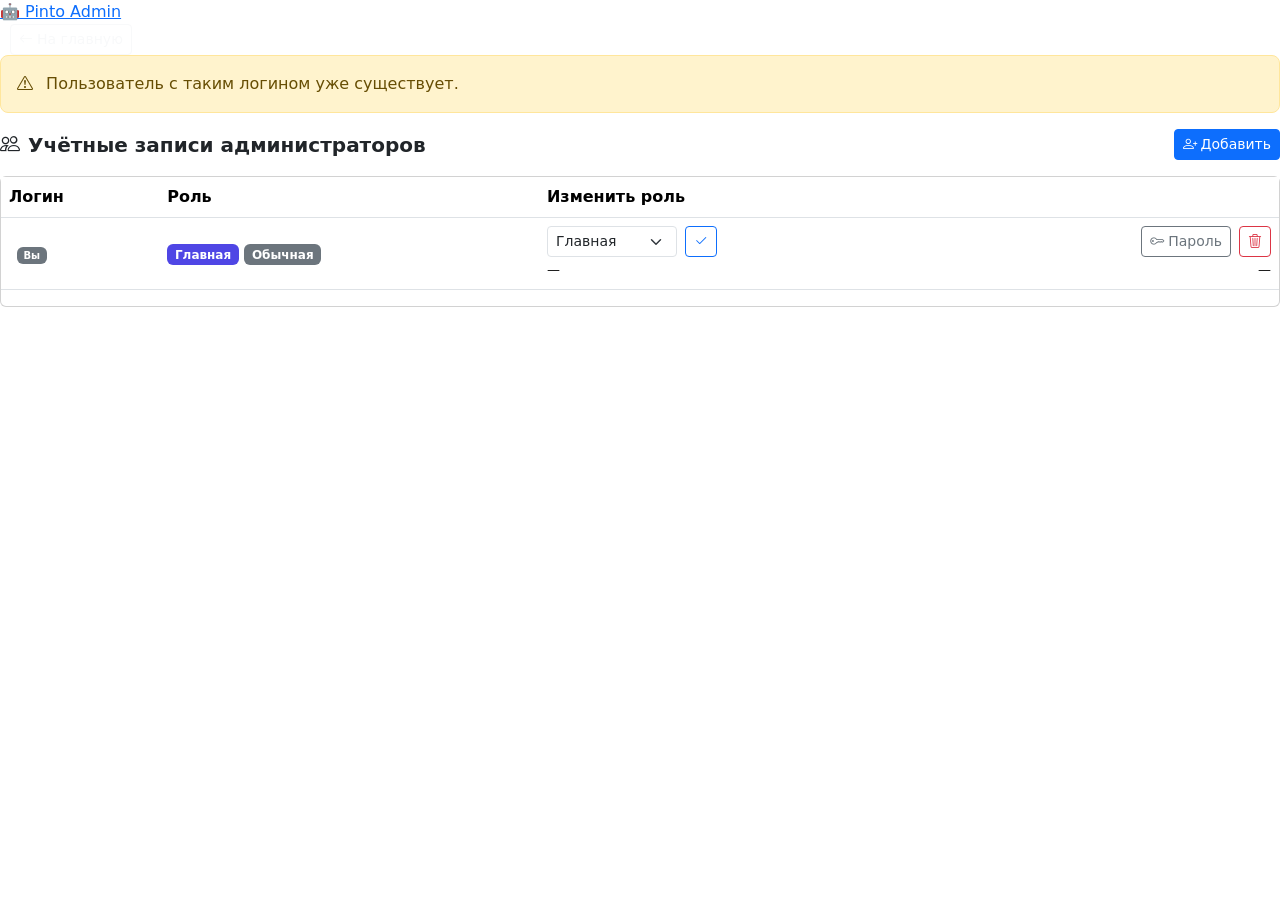
==== src/main/resources/templates/accounts.html @ 7c09c018 "start commit" ====
<!DOCTYPE html>
<html lang="ru"
      xmlns:th="http://www.thymeleaf.org"
      xmlns:sec="http://www.thymeleaf.org/extras/spring-security">
<head>
    <meta charset="UTF-8">
    <meta name="viewport" content="width=device-width, initial-scale=1.0">
    <title>Учётные записи — Pinto Admin</title>
    <link rel="stylesheet" href="https://cdn.jsdelivr.net/npm/bootstrap@5.3.2/dist/css/bootstrap.min.css">
    <link rel="stylesheet" href="https://cdn.jsdelivr.net/npm/bootstrap-icons@1.11.3/font/bootstrap-icons.css">
    <link rel="stylesheet" th:href="@{/public/css/style.css}">
</head>
<body>

<nav class="app-nav">
    <a href="/" class="app-nav-brand">
        <span class="icon">🤖</span>
        Pinto Admin
    </a>
    <div style="display:flex;align-items:center;gap:10px;">
        <span style="color:rgba(255,255,255,.5);font-size:13px;" sec:authentication="name"></span>
        <a th:href="@{/}" class="btn btn-outline-light btn-sm">
            <i class="bi bi-arrow-left me-1"></i>На главную
        </a>
    </div>
</nav>

<div class="page">

    <!-- Error banner -->
    <div th:if="${param.error != null}" class="alert alert-warning mb-3" style="border-radius:8px;">
        <i class="bi bi-exclamation-triangle me-2"></i>
        <span th:if="${param.error[0] == 'exists'}">Пользователь с таким логином уже существует.</span>
    </div>

    <div class="d-flex justify-content-between align-items-center mb-3">
        <h5 class="mb-0" style="font-weight:700;">
            <i class="bi bi-people me-2"></i>Учётные записи администраторов
        </h5>
        <button class="btn btn-primary btn-sm" data-bs-toggle="modal" data-bs-target="#addModal">
            <i class="bi bi-person-plus me-1"></i>Добавить
        </button>
    </div>

    <div class="card">
        <div class="table-responsive">
            <table class="table table-hover">
                <thead>
                <tr>
                    <th>Логин</th>
                    <th>Роль</th>
                    <th>Изменить роль</th>
                    <th></th>
                </tr>
                </thead>
                <tbody>
                <tr th:each="user : ${users}">
                    <td style="vertical-align:middle;">
                        <span th:text="${user.username}" style="font-weight:600;"></span>
                        <span th:if="${user.username == currentUsername}"
                              class="badge bg-secondary ms-2" style="font-size:10px;">Вы</span>
                    </td>
                    <td style="vertical-align:middle;">
                        <span th:if="${user.role.name() == 'MAIN'}"
                              class="badge"
                              style="background:#4f46e5;font-size:12px;">Главная</span>
                        <span th:if="${user.role.name() == 'REGULAR'}"
                              class="badge bg-secondary"
                              style="font-size:12px;">Обычная</span>
                    </td>
                    <!-- Role change (disabled for self) -->
                    <td style="vertical-align:middle;">
                        <form th:if="${user.username != currentUsername}"
                              th:action="@{/accounts/changerole}" method="POST"
                              class="d-flex gap-2 align-items-center">
                            <input type="hidden" name="id" th:value="${user.id}">
                            <select name="role" class="form-select form-select-sm" style="width:130px;">
                                <option value="MAIN"    th:selected="${user.role.name() == 'MAIN'}">Главная</option>
                                <option value="REGULAR" th:selected="${user.role.name() == 'REGULAR'}">Обычная</option>
                            </select>
                            <button type="submit" class="btn btn-sm btn-outline-primary">
                                <i class="bi bi-check2"></i>
                            </button>
                        </form>
                        <span th:if="${user.username == currentUsername}" style="color:var(--muted);font-size:13px;">—</span>
                    </td>
                    <!-- Actions -->
                    <td style="vertical-align:middle;text-align:right;">
                        <div th:if="${user.username != currentUsername}" class="d-flex gap-2 justify-content-end">
                            <!-- Change password -->
                            <button class="btn btn-sm btn-outline-secondary btn-pwd"
                                    th:data-user-id="${user.id}"
                                    th:data-username="${user.username}"
                                    data-bs-toggle="modal" data-bs-target="#pwdModal">
                                <i class="bi bi-key me-1"></i>Пароль
                            </button>
                            <!-- Delete -->
                            <form th:action="@{/accounts/delete}" method="POST" class="del-form">
                                <input type="hidden" name="id" th:value="${user.id}">
                                <button type="submit" class="btn btn-sm btn-outline-danger">
                                    <i class="bi bi-trash3"></i>
                                </button>
                            </form>
                        </div>
                        <span th:if="${user.username == currentUsername}" style="color:var(--muted);font-size:13px;">—</span>
                    </td>
                </tr>
                </tbody>
            </table>
        </div>
    </div>

</div>

<!-- ── Modal: Add user ─────────────────────────────────────────────────────── -->
<div class="modal fade" id="addModal" tabindex="-1">
    <div class="modal-dialog modal-dialog-centered">
        <div class="modal-content" style="border-radius:12px;border:none;">
            <form th:action="@{/accounts/create}" method="POST">
                <div class="modal-header" style="border-bottom:1px solid var(--border);">
                    <h6 class="modal-title fw-bold">
                        <i class="bi bi-person-plus me-2"></i>Новая учётная запись
                    </h6>
                    <button type="button" class="btn-close" data-bs-dismiss="modal"></button>
                </div>
                <div class="modal-body" style="display:flex;flex-direction:column;gap:14px;">
                    <div>
                        <label class="form-label">Логин</label>
                        <input type="text" name="username" class="form-control"
                               placeholder="Введите логин" required autocomplete="off">
                    </div>
                    <div>
                        <label class="form-label">Пароль</label>
                        <input type="password" name="password" class="form-control"
                               placeholder="Введите пароль" required autocomplete="new-password">
                    </div>
                    <div>
                        <label class="form-label">Роль</label>
                        <select name="role" class="form-select">
                            <option value="REGULAR">Обычная — работа с пользователями</option>
                            <option value="MAIN">Главная — полный доступ</option>
                        </select>
                    </div>
                </div>
                <div class="modal-footer" style="border-top:1px solid var(--border);">
                    <button type="button" class="btn btn-secondary btn-sm" data-bs-dismiss="modal">Отмена</button>
                    <button type="submit" class="btn btn-primary btn-sm">
                        <i class="bi bi-person-plus me-1"></i>Создать
                    </button>
                </div>
            </form>
        </div>
    </div>
</div>

<!-- ── Modal: Change password ─────────────────────────────────────────────── -->
<div class="modal fade" id="pwdModal" tabindex="-1">
    <div class="modal-dialog modal-dialog-centered">
        <div class="modal-content" style="border-radius:12px;border:none;">
            <form th:action="@{/accounts/changepassword}" method="POST">
                <input type="hidden" name="id" id="pwdUserId">
                <div class="modal-header" style="border-bottom:1px solid var(--border);">
                    <h6 class="modal-title fw-bold">
                        <i class="bi bi-key me-2"></i>Смена пароля —
                        <span id="pwdUsername" style="color:var(--primary);"></span>
                    </h6>
                    <button type="button" class="btn-close" data-bs-dismiss="modal"></button>
                </div>
                <div class="modal-body">
                    <label class="form-label">Новый пароль</label>
                    <input type="password" name="password" id="pwdInput" class="form-control"
                           placeholder="Введите новый пароль" required autocomplete="new-password">
                </div>
                <div class="modal-footer" style="border-top:1px solid var(--border);">
                    <button type="button" class="btn btn-secondary btn-sm" data-bs-dismiss="modal">Отмена</button>
                    <button type="submit" class="btn btn-primary btn-sm">
                        <i class="bi bi-check2 me-1"></i>Сохранить
                    </button>
                </div>
            </form>
        </div>
    </div>
</div>

<script src="https://cdn.jsdelivr.net/npm/bootstrap@5.3.2/dist/js/bootstrap.bundle.min.js"></script>
<script>
    // Передать userId и имя в модал смены пароля
    document.querySelectorAll('.btn-pwd').forEach(function (btn) {
        btn.addEventListener('click', function () {
            document.getElementById('pwdUserId').value  = this.dataset.userId;
            document.getElementById('pwdUsername').textContent = this.dataset.username;
            document.getElementById('pwdInput').value = '';
        });
    });

    // Подтверждение удаления учётной записи
    document.querySelectorAll('.del-form').forEach(function (form) {
        form.addEventListener('submit', function (e) {
            if (!confirm('Удалить учётную запись?')) e.preventDefault();
        });
    });
</script>
</body>
</html>
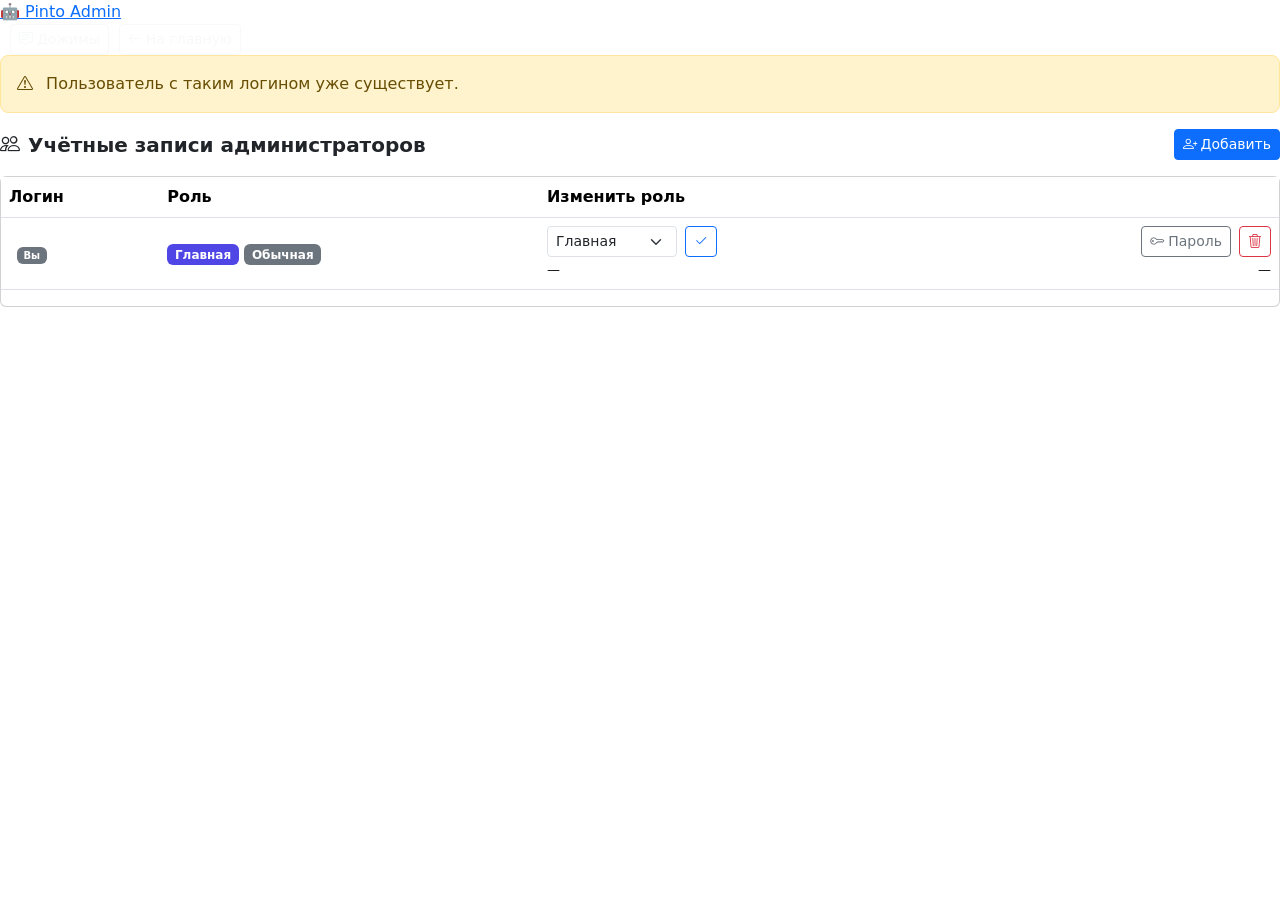
==== commit b24d0e1d: "управление дожимами" ====
--- a/src/main/resources/templates/accounts.html
+++ b/src/main/resources/templates/accounts.html
@@ -19,6 +19,9 @@
     </a>
     <div style="display:flex;align-items:center;gap:10px;">
         <span style="color:rgba(255,255,255,.5);font-size:13px;" sec:authentication="name"></span>
+        <a th:href="@{/push-messages}" class="btn btn-outline-light btn-sm">
+            <i class="bi bi-chat-square-text me-1"></i>Дожимы
+        </a>
         <a th:href="@{/}" class="btn btn-outline-light btn-sm">
             <i class="bi bi-arrow-left me-1"></i>На главную
         </a>
